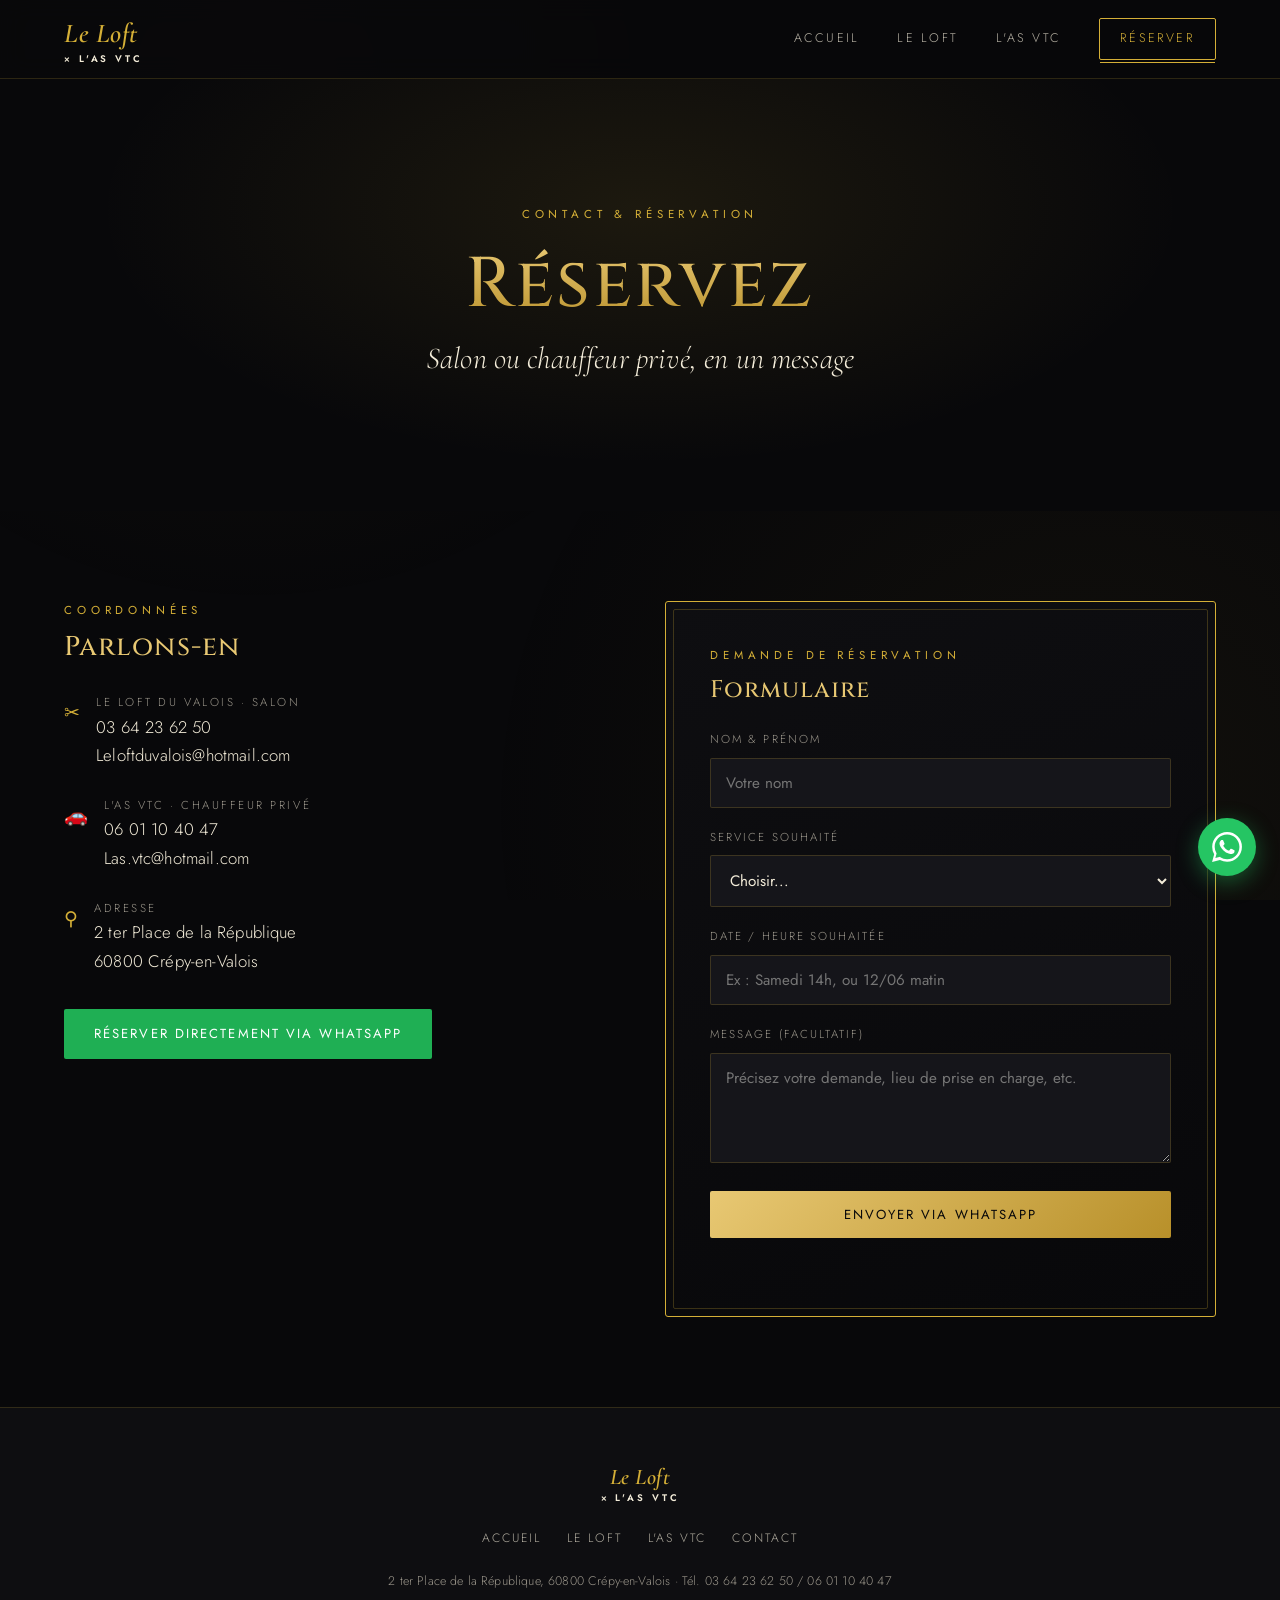
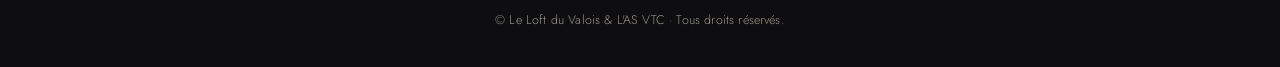
==== contact.html @ 3e434c40 "first commit" ====
<!DOCTYPE html>
<html lang="fr">
<head>
<meta charset="UTF-8">
<meta name="viewport" content="width=device-width, initial-scale=1.0">
<title>Contact & Réservation · Le Loft × L'AS VTC</title>
<meta name="description" content="Réservez votre rendez-vous coiffeur/barbier ou votre trajet VTC. WhatsApp, téléphone et formulaire de contact.">
<link rel="stylesheet" href="style.css">
</head>
<body>

<!-- HEADER -->
<header>
  <div class="wrap nav">
    <a href="index.html" class="brand">Le Loft<span>× L'AS VTC</span></a>
    <button class="burger" aria-label="Menu"><span></span><span></span><span></span></button>
    <nav class="nav-links">
      <a href="index.html">Accueil</a>
      <a href="loft.html">Le Loft</a>
      <a href="vtc.html">L'AS VTC</a>
      <a href="contact.html" class="nav-cta active">Réserver</a>
    </nav>
  </div>
</header>

<!-- HERO -->
<section class="hero" style="min-height:48vh;">
  <p class="eyebrow">Contact &amp; Réservation</p>
  <h1 style="font-size:clamp(2.2rem,6vw,4.4rem);">Réservez</h1>
  <p class="hero-sub">Salon ou chauffeur privé, en un message</p>
</section>

<!-- CONTACT -->
<section>
  <div class="wrap">
    <div class="contact-grid">

      <!-- COLONNE INFOS -->
      <div class="reveal">
        <p class="eyebrow">Coordonnées</p>
        <h2 style="color:var(--gold-soft); font-size:1.7rem; margin:10px 0 30px;">Parlons-en</h2>

        <div class="info-line">
          <span class="ic">&#9986;</span>
          <div>
            <div class="label">Le Loft du Valois · Salon</div>
            <a class="value" href="tel:0364236250">03 64 23 62 50</a><br>
            <a class="value" href="mailto:Leloftduvalois@hotmail.com">Leloftduvalois@hotmail.com</a>
          </div>
        </div>

        <div class="info-line">
          <span class="ic">&#128663;</span>
          <div>
            <div class="label">L'AS VTC · Chauffeur privé</div>
            <a class="value" href="tel:0601104047">06 01 10 40 47</a><br>
            <a class="value" href="mailto:Las.vtc@hotmail.com">Las.vtc@hotmail.com</a>
          </div>
        </div>

        <div class="info-line">
          <span class="ic">&#9906;</span>
          <div>
            <div class="label">Adresse</div>
            <span class="value">2 ter Place de la République<br>60800 Crépy-en-Valois</span>
          </div>
        </div>

        <div style="margin-top:34px;">
          <a href="https://wa.me/33601104047" target="_blank" class="btn btn-wa">Réserver directement via WhatsApp</a>
        </div>
      </div>

      <!-- COLONNE FORMULAIRE -->
      <div class="reveal">
        <div class="gold-frame">
          <p class="eyebrow">Demande de réservation</p>
          <h2 style="color:var(--gold-soft); font-size:1.5rem; margin:10px 0 26px;">Formulaire</h2>

          <form id="reservation-form">
            <div class="field">
              <label for="nom">Nom &amp; prénom</label>
              <input type="text" id="nom" name="nom" placeholder="Votre nom" required>
            </div>

            <div class="field">
              <label for="service">Service souhaité</label>
              <select id="service" name="service" required>
                <option value="">Choisir...</option>
                <optgroup label="Le Loft · Coiffeur / Barbier">
                  <option>Coupe simple</option>
                  <option>Coupe dégradé rasoir</option>
                  <option>Coupe + Barbe</option>
                  <option>Coupe + Collier</option>
                  <option>Coupe + Bouc</option>
                  <option>Barbe / Traçage</option>
                  <option>Enfant (- 10 ans)</option>
                </optgroup>
                <optgroup label="L'AS VTC · Chauffeur privé">
                  <option>Transfert aéroport (CDG / Orly)</option>
                  <option>Mise à disposition</option>
                  <option>Forfait 4 heures</option>
                  <option>Forfait journée</option>
                  <option>Autre trajet VTC</option>
                </optgroup>
              </select>
            </div>

            <div class="field">
              <label for="date">Date / heure souhaitée</label>
              <input type="text" id="date" name="date" placeholder="Ex : Samedi 14h, ou 12/06 matin">
            </div>

            <div class="field">
              <label for="message">Message (facultatif)</label>
              <textarea id="message" name="message" placeholder="Précisez votre demande, lieu de prise en charge, etc."></textarea>
            </div>

            <button type="submit" class="btn btn-gold" style="width:100%; justify-content:center;">Envoyer via WhatsApp</button>
            <p class="form-msg"></p>
          </form>
        </div>
      </div>

    </div>
  </div>
</section>

<!-- FOOTER -->
<footer>
  <div class="wrap">
    <a href="index.html" class="brand">Le Loft<span>× L'AS VTC</span></a>
    <div class="f-links">
      <a href="index.html">Accueil</a>
      <a href="loft.html">Le Loft</a>
      <a href="vtc.html">L'AS VTC</a>
      <a href="contact.html">Contact</a>
    </div>
    <p class="copy">2 ter Place de la République, 60800 Crépy-en-Valois · Tél. 03 64 23 62 50 / 06 01 10 40 47</p>
    <p class="copy">© Le Loft du Valois &amp; L'AS VTC · Tous droits réservés.</p>
  </div>
</footer>

<a href="https://wa.me/33601104047" target="_blank" class="wa-float" aria-label="WhatsApp">
  <svg viewBox="0 0 24 24"><path d="M.057 24l1.687-6.163a11.867 11.867 0 01-1.587-5.945C.16 5.335 5.495 0 12.05 0a11.82 11.82 0 018.413 3.488 11.82 11.82 0 013.48 8.414c-.003 6.557-5.338 11.892-11.893 11.892a11.9 11.9 0 01-5.688-1.448L.057 24zm6.597-3.807c1.676.995 3.276 1.591 5.392 1.592 5.448 0 9.886-4.434 9.889-9.885.002-5.462-4.415-9.89-9.881-9.892-5.452 0-9.887 4.434-9.889 9.884a9.82 9.82 0 001.515 5.26l-.999 3.648 3.873-1.017zm11.387-5.464c-.074-.124-.272-.198-.57-.347-.297-.149-1.758-.868-2.031-.967-.272-.099-.47-.149-.669.149-.198.297-.768.967-.941 1.165-.173.198-.347.223-.644.074-.297-.149-1.255-.462-2.39-1.475-.883-.788-1.48-1.761-1.653-2.059-.173-.297-.018-.458.13-.606.134-.133.298-.347.446-.52.149-.174.198-.298.298-.497.099-.198.05-.371-.025-.52-.074-.149-.669-1.612-.916-2.207-.242-.579-.487-.5-.669-.51l-.57-.01c-.198 0-.52.074-.792.372s-1.04 1.016-1.04 2.479 1.065 2.876 1.213 3.074c.149.198 2.095 3.2 5.076 4.487.709.306 1.263.489 1.694.626.712.226 1.36.194 1.872.118.571-.085 1.758-.719 2.006-1.413.248-.695.248-1.29.173-1.414z"/></svg>
</a>

<script src="script.js"></script>
</body>
</html>
---- style.css ----
/* =========================================================
   LE LOFT × L'AS VTC · Feuille de style partagée
   Palette : noir profond + or | Élégant, aéré, moderne
   ========================================================= */

@import url('https://fonts.googleapis.com/css2?family=Cormorant+Garamond:ital,wght@0,400;0,500;0,600;1,400&family=Cinzel:wght@400;500;600&family=Jost:wght@300;400;500;600&display=swap');

:root {
  --black: #08080a;
  --black-2: #0e0e11;
  --black-3: #15151a;
  --gold: #d4af37;
  --gold-soft: #e8c873;
  --gold-deep: #b8902a;
  --gold-faint: rgba(212, 175, 55, 0.18);
  --cream: #f3ecd9;
  --grey: #9a958a;

  --serif: 'Cormorant Garamond', serif;
  --display: 'Cinzel', serif;
  --sans: 'Jost', sans-serif;

  --maxw: 1180px;
}

* { margin: 0; padding: 0; box-sizing: border-box; }

html { scroll-behavior: smooth; }

body {
  background: var(--black);
  color: var(--cream);
  font-family: var(--sans);
  font-weight: 300;
  line-height: 1.7;
  letter-spacing: 0.01em;
  overflow-x: hidden;
  -webkit-font-smoothing: antialiased;
}

/* Texture / grain subtil sur le fond */
body::before {
  content: "";
  position: fixed;
  inset: 0;
  background-image: radial-gradient(circle at 20% 10%, rgba(212,175,55,0.06), transparent 40%),
                    radial-gradient(circle at 85% 90%, rgba(212,175,55,0.05), transparent 45%);
  pointer-events: none;
  z-index: 0;
}

img { max-width: 100%; display: block; }
a { color: inherit; text-decoration: none; }

/* ============ TYPOGRAPHIE ============ */
h1, h2, h3 { font-family: var(--display); font-weight: 500; letter-spacing: 0.04em; line-height: 1.2; }

.script {
  font-family: var(--serif);
  font-style: italic;
  font-weight: 500;
}

.eyebrow {
  font-family: var(--sans);
  font-size: 0.72rem;
  letter-spacing: 0.42em;
  text-transform: uppercase;
  color: var(--gold);
  font-weight: 400;
}

/* ============ ORNEMENT DORÉ (séparateur) ============ */
.divider {
  display: flex;
  align-items: center;
  justify-content: center;
  gap: 14px;
  margin: 26px auto;
  max-width: 320px;
  opacity: 0.9;
}
.divider .line {
  height: 1px; flex: 1;
  background: linear-gradient(90deg, transparent, var(--gold-deep));
}
.divider .line.r { background: linear-gradient(90deg, var(--gold-deep), transparent); }
.divider .diamond {
  width: 8px; height: 8px;
  background: var(--gold);
  transform: rotate(45deg);
  box-shadow: 0 0 12px rgba(212,175,55,0.5);
}

/* ============ LAYOUT ============ */
.wrap { width: 90%; max-width: var(--maxw); margin: 0 auto; position: relative; z-index: 1; }
section { padding: 90px 0; position: relative; z-index: 1; }

/* ============ HEADER / NAV ============ */
header {
  position: sticky; top: 0; z-index: 100;
  background: rgba(8,8,10,0.82);
  backdrop-filter: blur(12px);
  border-bottom: 1px solid var(--gold-faint);
}
.nav {
  display: flex; align-items: center; justify-content: space-between;
  height: 78px;
}
.brand {
  font-family: var(--serif);
  font-style: italic;
  font-size: 1.7rem;
  font-weight: 600;
  color: var(--gold);
  letter-spacing: 0.02em;
}
.brand span { font-style: normal; font-family: var(--sans); font-size: 0.6rem; letter-spacing: 0.3em; color: var(--cream); display:block; margin-top:-6px; }
.nav-links { display: flex; gap: 38px; align-items: center; }
.nav-links a {
  font-size: 0.78rem; letter-spacing: 0.18em; text-transform: uppercase;
  color: var(--cream); opacity: 0.75; transition: opacity .25s, color .25s;
  position: relative; padding: 4px 0;
}
.nav-links a:hover, .nav-links a.active { opacity: 1; color: var(--gold-soft); }
.nav-links a.active::after {
  content:""; position:absolute; bottom:-4px; left:0; right:0; height:1px;
  background: var(--gold);
}
.nav-cta {
  border: 1px solid var(--gold); color: var(--gold) !important;
  padding: 9px 20px !important; border-radius: 2px; opacity: 1 !important;
  transition: background .25s, color .25s;
}
.nav-cta:hover { background: var(--gold); color: var(--black) !important; }

.burger { display: none; flex-direction: column; gap: 5px; cursor: pointer; background:none; border:none; }
.burger span { width: 26px; height: 2px; background: var(--gold); transition: .3s; }

/* ============ HERO ============ */
.hero {
  min-height: 86vh;
  display: flex; flex-direction: column; align-items: center; justify-content: center;
  text-align: center;
  background:
    radial-gradient(ellipse at center 30%, rgba(212,175,55,0.10), transparent 60%),
    var(--black);
  padding: 60px 20px;
}
.hero .eyebrow { animation: fadeUp 1s ease both; }
.hero h1 {
  font-size: clamp(2.6rem, 8vw, 6rem);
  margin: 18px 0 6px;
  background: linear-gradient(180deg, var(--gold-soft), var(--gold-deep));
  -webkit-background-clip: text; background-clip: text;
  -webkit-text-fill-color: transparent;
  animation: fadeUp 1s ease .15s both;
}
.hero .hero-sub {
  font-family: var(--serif); font-style: italic;
  font-size: clamp(1.2rem, 3vw, 1.9rem); color: var(--cream);
  animation: fadeUp 1s ease .3s both;
}
.hero .hero-tag {
  margin-top: 22px; max-width: 620px; color: var(--grey); font-size: 1rem;
  animation: fadeUp 1s ease .45s both;
}
.hero-actions { margin-top: 38px; display:flex; gap:16px; flex-wrap:wrap; justify-content:center; animation: fadeUp 1s ease .6s both; }

/* ============ BOUTONS ============ */
.btn {
  display: inline-flex; align-items: center; gap: 10px;
  font-family: var(--sans); font-size: 0.82rem; letter-spacing: 0.16em; text-transform: uppercase;
  padding: 14px 30px; border-radius: 2px; cursor: pointer; transition: .3s; font-weight: 400;
}
.btn-gold { background: linear-gradient(135deg, var(--gold-soft), var(--gold-deep)); color: var(--black); border: none; }
.btn-gold:hover { box-shadow: 0 8px 30px rgba(212,175,55,0.35); transform: translateY(-2px); }
.btn-ghost { background: transparent; border: 1px solid var(--gold); color: var(--gold); }
.btn-ghost:hover { background: var(--gold-faint); }
.btn-wa { background: #1faf54; color: #fff; border: none; }
.btn-wa:hover { background: #25c563; transform: translateY(-2px); box-shadow: 0 8px 24px rgba(37,197,99,0.3); }

/* ============ SECTION HEADERS ============ */
.section-head { text-align: center; margin-bottom: 50px; }
.section-head h2 {
  font-size: clamp(1.8rem, 4vw, 2.8rem);
  color: var(--gold-soft);
}
.section-head p { color: var(--grey); margin-top: 10px; }

/* ============ DEUX UNIVERS (cards accueil) ============ */
.duo { display: grid; grid-template-columns: 1fr 1fr; gap: 30px; }
.duo-card {
  background: linear-gradient(160deg, var(--black-2), var(--black));
  border: 1px solid var(--gold-faint);
  padding: 48px 38px; border-radius: 4px; position: relative; overflow: hidden;
  transition: transform .4s, border-color .4s;
}
.duo-card::before {
  content:""; position:absolute; inset:8px; border:1px solid rgba(212,175,55,0.12);
  border-radius:3px; pointer-events:none;
}
.duo-card:hover { transform: translateY(-6px); border-color: var(--gold); }
.duo-card .ic { font-size: 2.4rem; color: var(--gold); margin-bottom: 16px; }
.duo-card h3 { font-size: 1.6rem; color: var(--gold-soft); margin-bottom: 6px; }
.duo-card .sub { font-family: var(--serif); font-style: italic; color: var(--grey); margin-bottom: 18px; }
.duo-card p { color: var(--cream); opacity: 0.78; font-size: 0.95rem; margin-bottom: 26px; }

/* ============ GRILLE TARIFS ============ */
.price-block { margin-bottom: 46px; }
.price-block h3 {
  font-size: 1.25rem; color: var(--gold); letter-spacing: 0.18em; text-transform: uppercase;
  margin-bottom: 22px; display:flex; align-items:center; gap:14px;
}
.price-block h3::after { content:""; flex:1; height:1px; background: linear-gradient(90deg, var(--gold-deep), transparent); }
.price-row {
  display: flex; align-items: baseline; justify-content: space-between;
  gap: 12px; padding: 11px 0; border-bottom: 1px dashed rgba(212,175,55,0.14);
}
.price-row:last-child { border-bottom: none; }
.price-row .name { font-size: 1.02rem; color: var(--cream); }
.price-row .dots { flex: 1; border-bottom: 1px dotted rgba(154,149,138,0.3); margin: 0 4px; transform: translateY(-4px); }
.price-row .val { font-family: var(--serif); font-size: 1.15rem; font-weight: 600; color: var(--gold-soft); white-space: nowrap; }
.price-note { color: var(--grey); font-size: 0.85rem; margin-top: 14px; font-style: italic; }

/* Carte encadrée dorée (pour tarifs en exergue) */
.gold-frame {
  border: 1px solid var(--gold);
  position: relative; padding: 44px;
  background: linear-gradient(160deg, var(--black-2), var(--black));
  border-radius: 3px;
}
.gold-frame::before {
  content:""; position:absolute; inset:7px; border:1px solid rgba(212,175,55,0.25); pointer-events:none; border-radius:2px;
}

/* ============ FEATURES / ARGUMENTS ============ */
.features { display: grid; grid-template-columns: repeat(3,1fr); gap: 26px; }
.feature { text-align: center; padding: 30px 20px; }
.feature .ic { font-size: 1.8rem; color: var(--gold); margin-bottom: 14px; }
.feature h4 { font-family: var(--display); color: var(--gold-soft); font-size: 1.05rem; letter-spacing: 0.06em; margin-bottom: 8px; }
.feature p { color: var(--grey); font-size: 0.9rem; }

/* ============ CONTACT / FORM ============ */
.contact-grid { display: grid; grid-template-columns: 1fr 1fr; gap: 50px; align-items: start; }
.info-line { display: flex; align-items: flex-start; gap: 16px; margin-bottom: 26px; }
.info-line .ic { color: var(--gold); font-size: 1.2rem; margin-top: 3px; }
.info-line .label { font-size: 0.72rem; letter-spacing: 0.22em; text-transform: uppercase; color: var(--grey); }
.info-line .value { font-size: 1.05rem; color: var(--cream); }
.info-line a.value:hover { color: var(--gold-soft); }

form label { display: block; font-size: 0.72rem; letter-spacing: 0.18em; text-transform: uppercase; color: var(--grey); margin: 0 0 8px; }
form .field { margin-bottom: 20px; }
form input, form select, form textarea {
  width: 100%; background: var(--black-3); border: 1px solid rgba(212,175,55,0.2);
  color: var(--cream); padding: 13px 15px; border-radius: 2px; font-family: var(--sans); font-size: 0.95rem;
  transition: border-color .25s;
}
form input:focus, form select:focus, form textarea:focus { outline: none; border-color: var(--gold); }
form textarea { resize: vertical; min-height: 110px; }
.form-msg { margin-top: 14px; font-size: 0.9rem; color: var(--gold-soft); min-height: 20px; }

/* ============ FOOTER ============ */
footer {
  border-top: 1px solid var(--gold-faint);
  padding: 50px 0 36px; text-align: center; position: relative; z-index: 1;
  background: var(--black-2);
}
footer .brand { font-size: 1.4rem; }
footer .f-links { display:flex; gap:26px; justify-content:center; margin: 22px 0; flex-wrap:wrap; }
footer .f-links a { font-size: 0.76rem; letter-spacing: 0.16em; text-transform: uppercase; color: var(--cream); opacity: 0.7; }
footer .f-links a:hover { color: var(--gold-soft); opacity: 1; }
footer .copy { color: var(--grey); font-size: 0.78rem; margin-top: 18px; }

/* ============ FLOATING WHATSAPP ============ */
.wa-float {
  position: fixed; bottom: 24px; right: 24px; z-index: 200;
  width: 58px; height: 58px; border-radius: 50%;
  background: #25c563; display:flex; align-items:center; justify-content:center;
  box-shadow: 0 6px 22px rgba(37,197,99,0.4); transition: transform .25s;
}
.wa-float:hover { transform: scale(1.08); }
.wa-float svg { width: 30px; height: 30px; fill: #fff; }

/* ============ ANIMATIONS ============ */
@keyframes fadeUp { from { opacity: 0; transform: translateY(24px); } to { opacity: 1; transform: translateY(0); } }
.reveal { opacity: 0; transform: translateY(30px); transition: opacity .8s ease, transform .8s ease; }
.reveal.in { opacity: 1; transform: translateY(0); }

/* ============ RESPONSIVE ============ */
@media (max-width: 860px) {
  .nav-links {
    position: fixed; inset: 78px 0 auto 0;
    flex-direction: column; background: rgba(8,8,10,0.97);
    padding: 30px 0; gap: 24px; border-bottom: 1px solid var(--gold-faint);
    transform: translateY(-130%); transition: transform .4s; align-items:center;
  }
  .nav-links.open { transform: translateY(0); }
  .burger { display: flex; }
  .duo { grid-template-columns: 1fr; }
  .features { grid-template-columns: 1fr; }
  .contact-grid { grid-template-columns: 1fr; gap: 40px; }
}
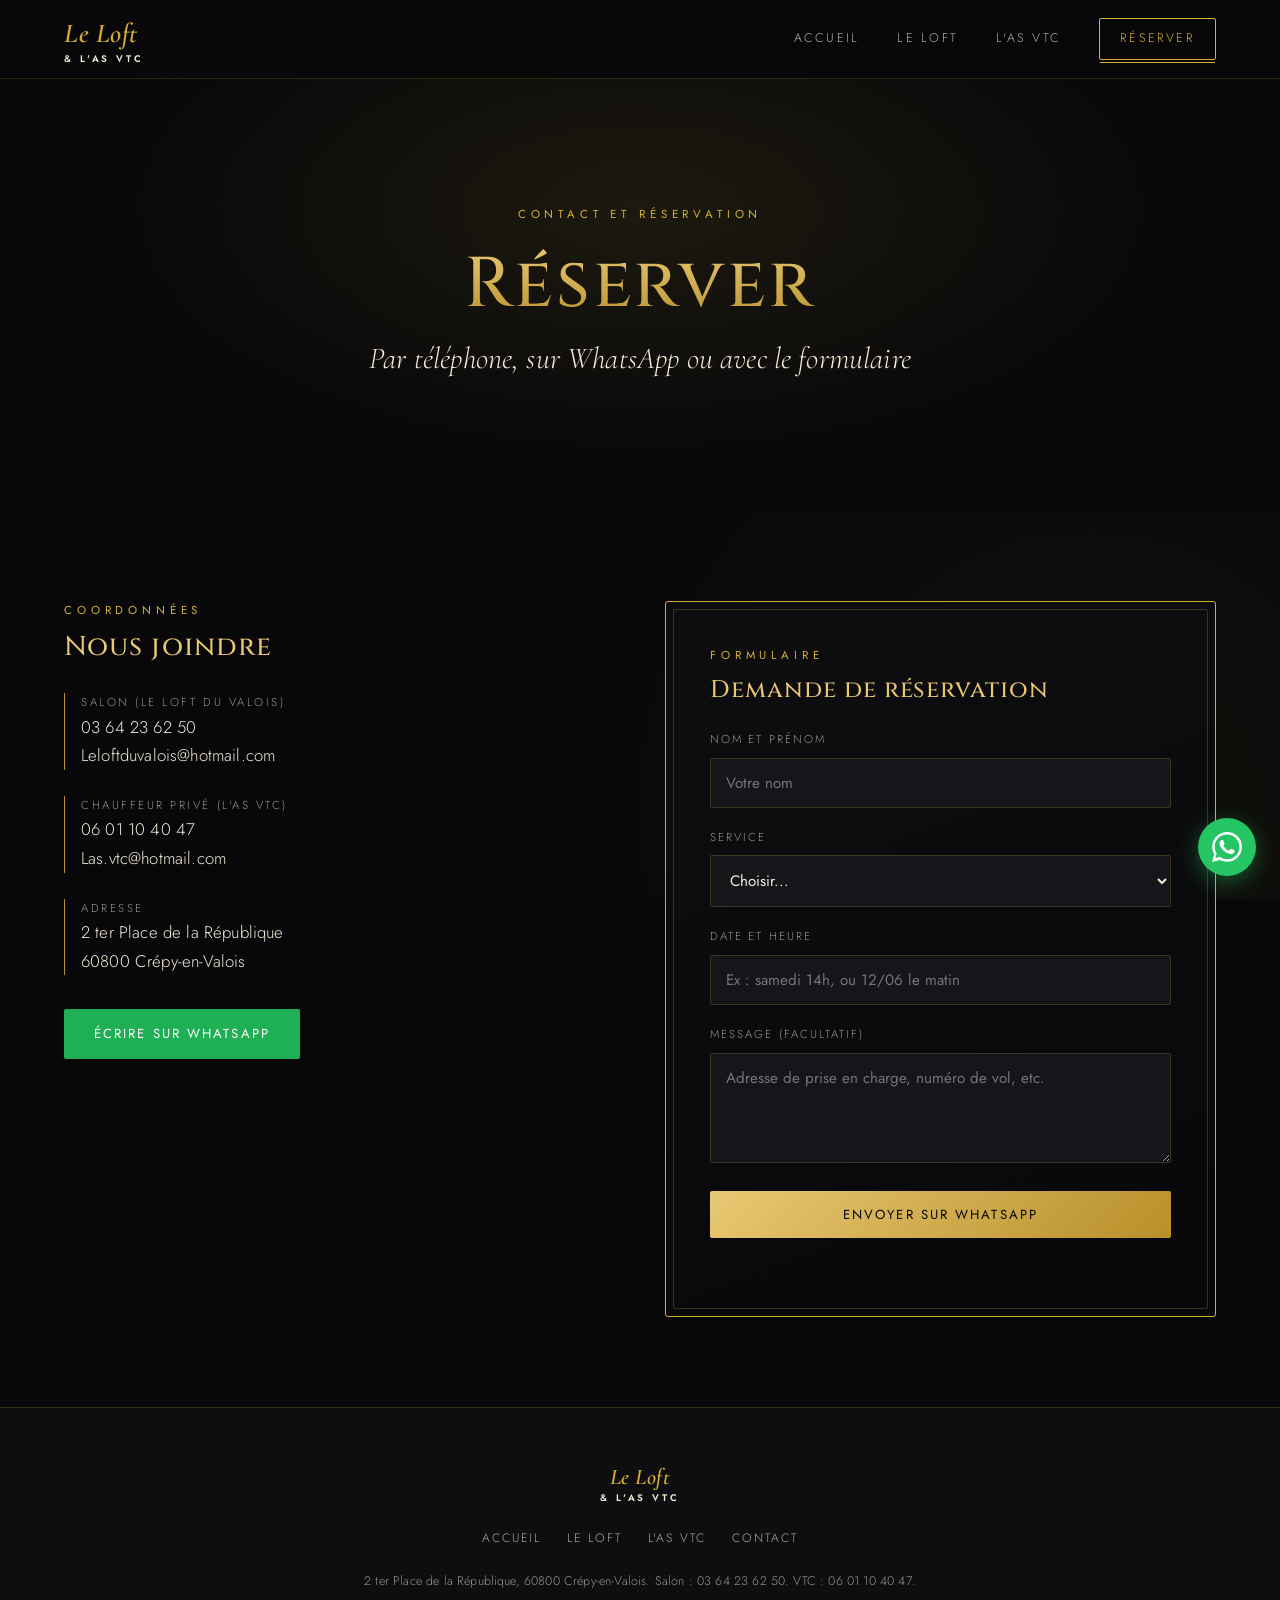
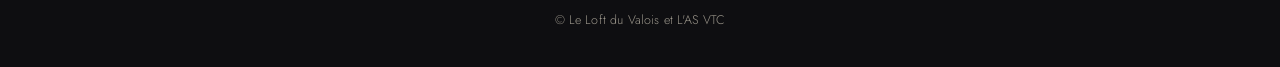
==== commit 40ce2f0d: "Réécriture des textes du site, retrait des icônes et de la ponctuation décorative - plus d'icônes em" ====
--- a/contact.html
+++ b/contact.html
@@ -3,16 +3,15 @@
 <head>
 <meta charset="UTF-8">
 <meta name="viewport" content="width=device-width, initial-scale=1.0">
-<title>Contact & Réservation · Le Loft × L'AS VTC</title>
-<meta name="description" content="Réservez votre rendez-vous coiffeur/barbier ou votre trajet VTC. WhatsApp, téléphone et formulaire de contact.">
+<title>Contact et réservation, Le Loft et L'AS VTC</title>
+<meta name="description" content="Réservez un rendez-vous au salon ou une course VTC par WhatsApp, téléphone ou avec le formulaire.">
 <link rel="stylesheet" href="style.css">
 </head>
 <body>
 
-<!-- HEADER -->
 <header>
   <div class="wrap nav">
-    <a href="index.html" class="brand">Le Loft<span>× L'AS VTC</span></a>
+    <a href="index.html" class="brand">Le Loft<span>&amp; L'AS VTC</span></a>
     <button class="burger" aria-label="Menu"><span></span><span></span><span></span></button>
     <nav class="nav-links">
       <a href="index.html">Accueil</a>
@@ -23,43 +22,37 @@
   </div>
 </header>
 
-<!-- HERO -->
 <section class="hero" style="min-height:48vh;">
-  <p class="eyebrow">Contact &amp; Réservation</p>
-  <h1 style="font-size:clamp(2.2rem,6vw,4.4rem);">Réservez</h1>
-  <p class="hero-sub">Salon ou chauffeur privé, en un message</p>
+  <p class="eyebrow">Contact et réservation</p>
+  <h1 style="font-size:clamp(2.2rem,6vw,4.4rem);">Réserver</h1>
+  <p class="hero-sub">Par téléphone, sur WhatsApp ou avec le formulaire</p>
 </section>
 
-<!-- CONTACT -->
 <section>
   <div class="wrap">
     <div class="contact-grid">
 
-      <!-- COLONNE INFOS -->
       <div class="reveal">
         <p class="eyebrow">Coordonnées</p>
-        <h2 style="color:var(--gold-soft); font-size:1.7rem; margin:10px 0 30px;">Parlons-en</h2>
+        <h2 style="color:var(--gold-soft); font-size:1.7rem; margin:10px 0 30px;">Nous joindre</h2>
 
         <div class="info-line">
-          <span class="ic">&#9986;</span>
           <div>
-            <div class="label">Le Loft du Valois · Salon</div>
+            <div class="label">Salon (Le Loft du Valois)</div>
             <a class="value" href="tel:0364236250">03 64 23 62 50</a><br>
             <a class="value" href="mailto:Leloftduvalois@hotmail.com">Leloftduvalois@hotmail.com</a>
           </div>
         </div>
 
         <div class="info-line">
-          <span class="ic">&#128663;</span>
           <div>
-            <div class="label">L'AS VTC · Chauffeur privé</div>
+            <div class="label">Chauffeur privé (L'AS VTC)</div>
             <a class="value" href="tel:0601104047">06 01 10 40 47</a><br>
             <a class="value" href="mailto:Las.vtc@hotmail.com">Las.vtc@hotmail.com</a>
           </div>
         </div>
 
         <div class="info-line">
-          <span class="ic">&#9906;</span>
           <div>
             <div class="label">Adresse</div>
             <span class="value">2 ter Place de la République<br>60800 Crépy-en-Valois</span>
@@ -67,36 +60,35 @@
         </div>
 
         <div style="margin-top:34px;">
-          <a href="https://wa.me/33601104047" target="_blank" class="btn btn-wa">Réserver directement via WhatsApp</a>
+          <a href="https://wa.me/33601104047" target="_blank" class="btn btn-wa">Écrire sur WhatsApp</a>
         </div>
       </div>
 
-      <!-- COLONNE FORMULAIRE -->
       <div class="reveal">
         <div class="gold-frame">
-          <p class="eyebrow">Demande de réservation</p>
-          <h2 style="color:var(--gold-soft); font-size:1.5rem; margin:10px 0 26px;">Formulaire</h2>
+          <p class="eyebrow">Formulaire</p>
+          <h2 style="color:var(--gold-soft); font-size:1.5rem; margin:10px 0 26px;">Demande de réservation</h2>
 
           <form id="reservation-form">
             <div class="field">
-              <label for="nom">Nom &amp; prénom</label>
+              <label for="nom">Nom et prénom</label>
               <input type="text" id="nom" name="nom" placeholder="Votre nom" required>
             </div>
 
             <div class="field">
-              <label for="service">Service souhaité</label>
+              <label for="service">Service</label>
               <select id="service" name="service" required>
                 <option value="">Choisir...</option>
-                <optgroup label="Le Loft · Coiffeur / Barbier">
+                <optgroup label="Salon">
                   <option>Coupe simple</option>
                   <option>Coupe dégradé rasoir</option>
                   <option>Coupe + Barbe</option>
                   <option>Coupe + Collier</option>
                   <option>Coupe + Bouc</option>
                   <option>Barbe / Traçage</option>
-                  <option>Enfant (- 10 ans)</option>
+                  <option>Enfant (moins de 10 ans)</option>
                 </optgroup>
-                <optgroup label="L'AS VTC · Chauffeur privé">
+                <optgroup label="VTC">
                   <option>Transfert aéroport (CDG / Orly)</option>
                   <option>Mise à disposition</option>
                   <option>Forfait 4 heures</option>
@@ -107,16 +99,16 @@
             </div>
 
             <div class="field">
-              <label for="date">Date / heure souhaitée</label>
-              <input type="text" id="date" name="date" placeholder="Ex : Samedi 14h, ou 12/06 matin">
+              <label for="date">Date et heure</label>
+              <input type="text" id="date" name="date" placeholder="Ex : samedi 14h, ou 12/06 le matin">
             </div>
 
             <div class="field">
               <label for="message">Message (facultatif)</label>
-              <textarea id="message" name="message" placeholder="Précisez votre demande, lieu de prise en charge, etc."></textarea>
+              <textarea id="message" name="message" placeholder="Adresse de prise en charge, numéro de vol, etc."></textarea>
             </div>
 
-            <button type="submit" class="btn btn-gold" style="width:100%; justify-content:center;">Envoyer via WhatsApp</button>
+            <button type="submit" class="btn btn-gold" style="width:100%; justify-content:center;">Envoyer sur WhatsApp</button>
             <p class="form-msg"></p>
           </form>
         </div>
@@ -126,18 +118,17 @@
   </div>
 </section>
 
-<!-- FOOTER -->
 <footer>
   <div class="wrap">
-    <a href="index.html" class="brand">Le Loft<span>× L'AS VTC</span></a>
+    <a href="index.html" class="brand">Le Loft<span>&amp; L'AS VTC</span></a>
     <div class="f-links">
       <a href="index.html">Accueil</a>
       <a href="loft.html">Le Loft</a>
       <a href="vtc.html">L'AS VTC</a>
       <a href="contact.html">Contact</a>
     </div>
-    <p class="copy">2 ter Place de la République, 60800 Crépy-en-Valois · Tél. 03 64 23 62 50 / 06 01 10 40 47</p>
-    <p class="copy">© Le Loft du Valois &amp; L'AS VTC · Tous droits réservés.</p>
+    <p class="copy">2 ter Place de la République, 60800 Crépy-en-Valois. Salon : 03 64 23 62 50. VTC : 06 01 10 40 47.</p>
+    <p class="copy">© Le Loft du Valois et L'AS VTC</p>
   </div>
 </footer>
 
--- a/style.css
+++ b/style.css
@@ -1,7 +1,4 @@
-/* =========================================================
-   LE LOFT × L'AS VTC · Feuille de style partagée
-   Palette : noir profond + or | Élégant, aéré, moderne
-   ========================================================= */
+/* Le Loft & L'AS VTC */
 
 @import url('https://fonts.googleapis.com/css2?family=Cormorant+Garamond:ital,wght@0,400;0,500;0,600;1,400&family=Cinzel:wght@400;500;600&family=Jost:wght@300;400;500;600&display=swap');
 
@@ -38,7 +35,7 @@
   -webkit-font-smoothing: antialiased;
 }
 
-/* Texture / grain subtil sur le fond */
+/* halos dorés en fond */
 body::before {
   content: "";
   position: fixed;
@@ -52,7 +49,7 @@
 img { max-width: 100%; display: block; }
 a { color: inherit; text-decoration: none; }
 
-/* ============ TYPOGRAPHIE ============ */
+/* typo */
 h1, h2, h3 { font-family: var(--display); font-weight: 500; letter-spacing: 0.04em; line-height: 1.2; }
 
 .script {
@@ -70,7 +67,7 @@
   font-weight: 400;
 }
 
-/* ============ ORNEMENT DORÉ (séparateur) ============ */
+/* séparateur sous les titres */
 .divider {
   display: flex;
   align-items: center;
@@ -92,11 +89,10 @@
   box-shadow: 0 0 12px rgba(212,175,55,0.5);
 }
 
-/* ============ LAYOUT ============ */
 .wrap { width: 90%; max-width: var(--maxw); margin: 0 auto; position: relative; z-index: 1; }
 section { padding: 90px 0; position: relative; z-index: 1; }
 
-/* ============ HEADER / NAV ============ */
+/* header + nav */
 header {
   position: sticky; top: 0; z-index: 100;
   background: rgba(8,8,10,0.82);
@@ -137,7 +133,7 @@
 .burger { display: none; flex-direction: column; gap: 5px; cursor: pointer; background:none; border:none; }
 .burger span { width: 26px; height: 2px; background: var(--gold); transition: .3s; }
 
-/* ============ HERO ============ */
+/* hero */
 .hero {
   min-height: 86vh;
   display: flex; flex-direction: column; align-items: center; justify-content: center;
@@ -167,7 +163,7 @@
 }
 .hero-actions { margin-top: 38px; display:flex; gap:16px; flex-wrap:wrap; justify-content:center; animation: fadeUp 1s ease .6s both; }
 
-/* ============ BOUTONS ============ */
+/* boutons */
 .btn {
   display: inline-flex; align-items: center; gap: 10px;
   font-family: var(--sans); font-size: 0.82rem; letter-spacing: 0.16em; text-transform: uppercase;
@@ -180,7 +176,7 @@
 .btn-wa { background: #1faf54; color: #fff; border: none; }
 .btn-wa:hover { background: #25c563; transform: translateY(-2px); box-shadow: 0 8px 24px rgba(37,197,99,0.3); }
 
-/* ============ SECTION HEADERS ============ */
+/* titres de section */
 .section-head { text-align: center; margin-bottom: 50px; }
 .section-head h2 {
   font-size: clamp(1.8rem, 4vw, 2.8rem);
@@ -188,7 +184,7 @@
 }
 .section-head p { color: var(--grey); margin-top: 10px; }
 
-/* ============ DEUX UNIVERS (cards accueil) ============ */
+/* les deux cartes de l'accueil */
 .duo { display: grid; grid-template-columns: 1fr 1fr; gap: 30px; }
 .duo-card {
   background: linear-gradient(160deg, var(--black-2), var(--black));
@@ -201,12 +197,11 @@
   border-radius:3px; pointer-events:none;
 }
 .duo-card:hover { transform: translateY(-6px); border-color: var(--gold); }
-.duo-card .ic { font-size: 2.4rem; color: var(--gold); margin-bottom: 16px; }
 .duo-card h3 { font-size: 1.6rem; color: var(--gold-soft); margin-bottom: 6px; }
 .duo-card .sub { font-family: var(--serif); font-style: italic; color: var(--grey); margin-bottom: 18px; }
 .duo-card p { color: var(--cream); opacity: 0.78; font-size: 0.95rem; margin-bottom: 26px; }
 
-/* ============ GRILLE TARIFS ============ */
+/* tarifs */
 .price-block { margin-bottom: 46px; }
 .price-block h3 {
   font-size: 1.25rem; color: var(--gold); letter-spacing: 0.18em; text-transform: uppercase;
@@ -223,7 +218,7 @@
 .price-row .val { font-family: var(--serif); font-size: 1.15rem; font-weight: 600; color: var(--gold-soft); white-space: nowrap; }
 .price-note { color: var(--grey); font-size: 0.85rem; margin-top: 14px; font-style: italic; }
 
-/* Carte encadrée dorée (pour tarifs en exergue) */
+/* cadre doré autour des grilles de prix et du formulaire */
 .gold-frame {
   border: 1px solid var(--gold);
   position: relative; padding: 44px;
@@ -234,17 +229,15 @@
   content:""; position:absolute; inset:7px; border:1px solid rgba(212,175,55,0.25); pointer-events:none; border-radius:2px;
 }
 
-/* ============ FEATURES / ARGUMENTS ============ */
+/* blocs de 3 colonnes */
 .features { display: grid; grid-template-columns: repeat(3,1fr); gap: 26px; }
-.feature { text-align: center; padding: 30px 20px; }
-.feature .ic { font-size: 1.8rem; color: var(--gold); margin-bottom: 14px; }
+.feature { text-align: center; padding: 26px 20px 30px; border-top: 1px solid var(--gold-faint); }
 .feature h4 { font-family: var(--display); color: var(--gold-soft); font-size: 1.05rem; letter-spacing: 0.06em; margin-bottom: 8px; }
 .feature p { color: var(--grey); font-size: 0.9rem; }
 
-/* ============ CONTACT / FORM ============ */
+/* contact */
 .contact-grid { display: grid; grid-template-columns: 1fr 1fr; gap: 50px; align-items: start; }
-.info-line { display: flex; align-items: flex-start; gap: 16px; margin-bottom: 26px; }
-.info-line .ic { color: var(--gold); font-size: 1.2rem; margin-top: 3px; }
+.info-line { margin-bottom: 26px; padding-left: 16px; border-left: 1px solid var(--gold-deep); }
 .info-line .label { font-size: 0.72rem; letter-spacing: 0.22em; text-transform: uppercase; color: var(--grey); }
 .info-line .value { font-size: 1.05rem; color: var(--cream); }
 .info-line a.value:hover { color: var(--gold-soft); }
@@ -260,7 +253,7 @@
 form textarea { resize: vertical; min-height: 110px; }
 .form-msg { margin-top: 14px; font-size: 0.9rem; color: var(--gold-soft); min-height: 20px; }
 
-/* ============ FOOTER ============ */
+/* footer */
 footer {
   border-top: 1px solid var(--gold-faint);
   padding: 50px 0 36px; text-align: center; position: relative; z-index: 1;
@@ -272,7 +265,7 @@
 footer .f-links a:hover { color: var(--gold-soft); opacity: 1; }
 footer .copy { color: var(--grey); font-size: 0.78rem; margin-top: 18px; }
 
-/* ============ FLOATING WHATSAPP ============ */
+/* bouton WhatsApp fixe en bas à droite */
 .wa-float {
   position: fixed; bottom: 24px; right: 24px; z-index: 200;
   width: 58px; height: 58px; border-radius: 50%;
@@ -282,12 +275,12 @@
 .wa-float:hover { transform: scale(1.08); }
 .wa-float svg { width: 30px; height: 30px; fill: #fff; }
 
-/* ============ ANIMATIONS ============ */
+/* animations */
 @keyframes fadeUp { from { opacity: 0; transform: translateY(24px); } to { opacity: 1; transform: translateY(0); } }
 .reveal { opacity: 0; transform: translateY(30px); transition: opacity .8s ease, transform .8s ease; }
 .reveal.in { opacity: 1; transform: translateY(0); }
 
-/* ============ RESPONSIVE ============ */
+/* mobile */
 @media (max-width: 860px) {
   .nav-links {
     position: fixed; inset: 78px 0 auto 0;
